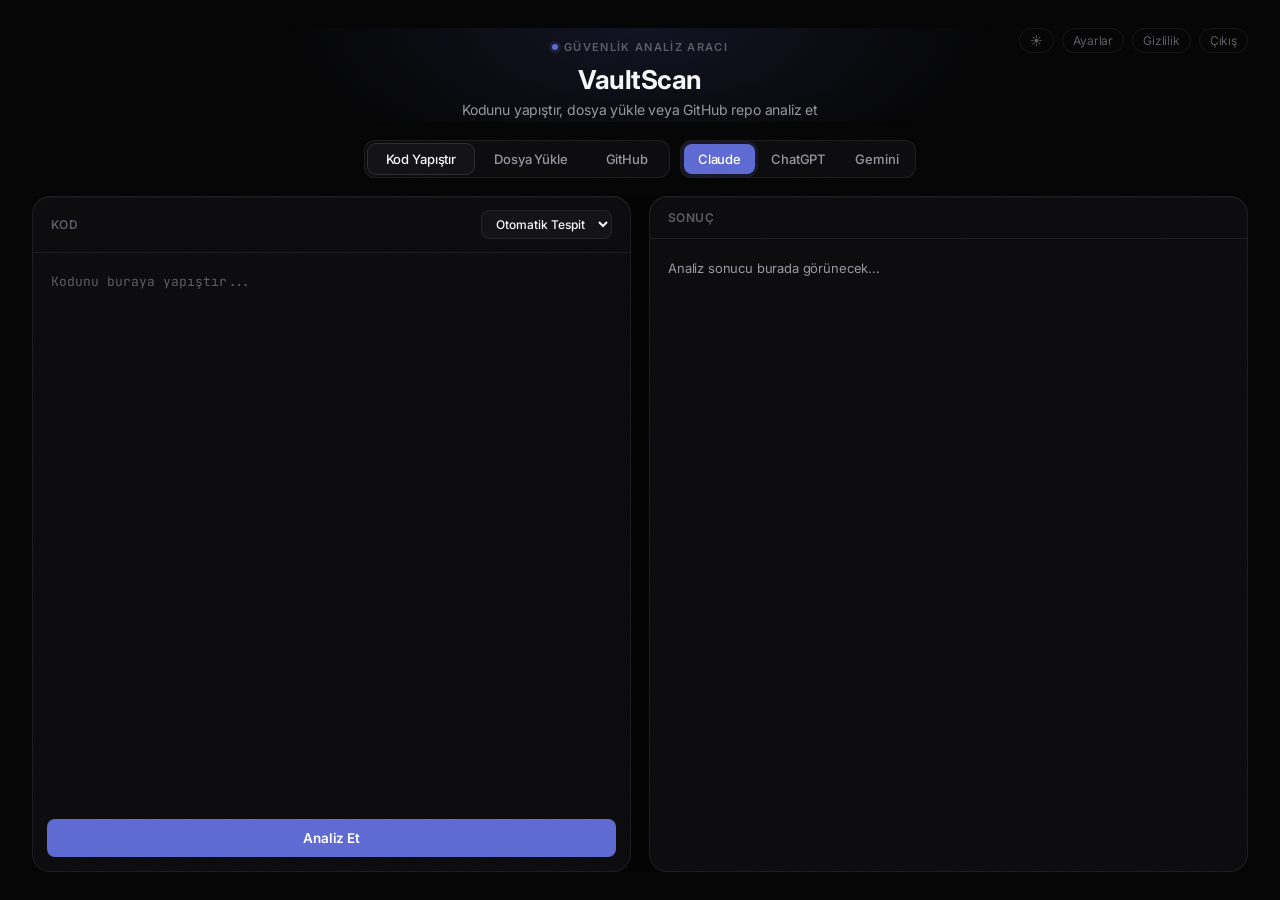
==== static/index.html @ 946f00b8 "Gemini client-closed hatasını düzelt, dosya yüklemeye onay adımı ekle - gemini_provider.py: google-g" ====
<!DOCTYPE html>
<html lang="tr">
<head>
  <meta charset="UTF-8">
  <meta name="viewport" content="width=device-width, initial-scale=1.0">
  <title>VaultScan</title>
  <link rel="preconnect" href="https://fonts.googleapis.com">
  <link rel="preconnect" href="https://fonts.gstatic.com" crossorigin>
  <link href="https://fonts.googleapis.com/css2?family=Inter:wght@400;500;600;700&family=JetBrains+Mono:wght@400;500&display=swap" rel="stylesheet">
  <link rel="stylesheet" href="/static/style.css">
  <script src="/static/theme.js"></script>
  <script src="https://cdn.jsdelivr.net/npm/dompurify@3/dist/purify.min.js"></script>
</head>
<body>
  <div class="container">
    <div class="user-bar" id="userBar">
      <img id="userAvatar" class="user-avatar" src="" alt="" style="display:none">
      <span id="userName" class="user-name"></span>
      <button id="themeToggle" class="logout-link" onclick="toggleTheme()">☀︎</button>
      <a href="/settings" class="logout-link">Ayarlar</a>
      <a href="/gizlilik" class="logout-link">Gizlilik</a>
      <a href="/auth/logout" class="logout-link">Çıkış</a>
    </div>
    <div class="header">
      <span class="eyebrow"><span class="dot"></span>Güvenlik Analiz Aracı</span>
      <h1>VaultScan</h1>
      <p>Kodunu yapıştır, dosya yükle veya GitHub repo analiz et</p>
    </div>

    <div class="toolbar">
      <div class="tabs">
        <button class="tab active" onclick="switchTab('paste', this)">Kod Yapıştır</button>
        <button class="tab" onclick="switchTab('file', this)">Dosya Yükle</button>
        <button class="tab" onclick="switchTab('github', this)">GitHub</button>
      </div>
      <div class="provider-picker" id="providerPicker" title="Analiz için bir veya daha fazla AI seç">
        <button type="button" class="provider-chip active" data-provider="claude" onclick="toggleProvider(this)">Claude</button>
        <button type="button" class="provider-chip" data-provider="chatgpt" onclick="toggleProvider(this)">ChatGPT</button>
        <button type="button" class="provider-chip" data-provider="gemini" onclick="toggleProvider(this)">Gemini</button>
      </div>
    </div>

    <div class="editor">
      <!-- Kod Yapıştır -->
      <div class="panel" id="pastePanel">
        <div class="panel-header">
          <span>Kod</span>
          <select id="language">
            <option value="otomatik tespit">Otomatik Tespit</option>
            <option value="Python">Python</option>
            <option value="JavaScript">JavaScript</option>
            <option value="TypeScript">TypeScript</option>
            <option value="PHP">PHP</option>
            <option value="Java">Java</option>
            <option value="Go">Go</option>
            <option value="Rust">Rust</option>
            <option value="SQL">SQL</option>
          </select>
        </div>
        <textarea id="code" placeholder="Kodunu buraya yapıştır..."></textarea>
        <button id="analyzeBtn" onclick="analyze()">Analiz Et</button>
      </div>

      <!-- Dosya Yükle -->
      <div class="panel" id="filePanel" style="display:none">
        <div class="panel-header">
          <span>Dosya Yükle</span>
          <span class="hint">.py .js .ts .php .java .go .rs .zip ...</span>
        </div>
        <div class="upload-area" id="uploadArea" onclick="document.getElementById('fileInput').click()">
          <div class="upload-icon">📁</div>
          <p>Dosyayı buraya sürükle veya tıkla</p>
          <p class="hint" style="margin-top:4px">ZIP dosyası ile birden fazla dosya analiz edebilirsin</p>
        </div>
        <input type="file" id="fileInput" style="display:none" onchange="selectFile(this)" accept=".py,.js,.ts,.php,.java,.go,.rs,.c,.cpp,.h,.cs,.rb,.swift,.kt,.sql,.html,.css,.sh,.yaml,.yml,.json,.zip">
        <div id="uploadActions" style="display:none">
          <button id="uploadConfirmBtn" onclick="confirmUpload()">Analiz Et</button>
          <button id="uploadCancelBtn" class="btn-secondary" onclick="cancelUpload()">İptal</button>
        </div>
      </div>

      <!-- GitHub -->
      <div class="panel" id="githubPanel" style="display:none">
        <div class="panel-header">
          <span>GitHub Repo</span>
        </div>
        <div class="github-form">
          <input class="inp" id="githubUrl" placeholder="https://github.com/kullanici/repo" type="text">
          <input class="inp" id="githubToken" placeholder="GitHub Token (opsiyonel, private repo için)" type="password">
          <p class="hint">Public repolar için token gerekmez. Max 20 dosya analiz edilir. · Ctrl+Enter ile analiz et</p>
        </div>
        <button id="githubBtn" onclick="analyzeGithub()">Repo Analiz Et</button>
      </div>

      <!-- Sonuç -->
      <div class="panel" id="resultPanel">
        <div class="panel-header">
          <span id="resultTitle">Sonuç</span>
          <div style="display:flex;gap:8px;align-items:center">
            <button class="btn-copy" id="copyBtn" onclick="copyResult()" style="display:none">Kopyala</button>
            <button class="btn-copy" id="mdBtn" onclick="downloadMarkdown()" style="display:none">Markdown</button>
            <button class="btn-copy" id="pdfBtn" onclick="window.print()" style="display:none">PDF</button>
            <span id="status"></span>
          </div>
        </div>
        <div class="print-title">VaultScan — Güvenlik Analiz Raporu</div>
        <div id="result" class="result">Analiz sonucu burada görünecek...</div>
      </div>
    </div>
  </div>
  <script src="/static/app.js"></script>
</body>
</html>
---- static/style.css ----
* { margin: 0; padding: 0; box-sizing: border-box; }

:root {
  --bg: #050505;
  --bg-panel: #0c0c0e;
  --bg-elevated: #131316;
  --bg-hover: #1c1c1f;
  --border: rgba(255,255,255,0.07);
  --border-strong: rgba(255,255,255,0.14);
  --text: #f7f7f8;
  --text-secondary: #97979f;
  --text-tertiary: #5c5c64;
  --accent: #5e6ad2;
  --accent-hover: #7378dd;
  --accent-soft: rgba(94,106,210,0.14);
  --critical: #ff5f57;
  --high: #ff9f0a;
  --medium: #ffd60a;
  --low: #30d158;
  --info: #0a84ff;
  --radius-sm: 8px;
  --radius-md: 12px;
  --radius-lg: 18px;
  --font: 'Inter', -apple-system, BlinkMacSystemFont, 'SF Pro Display', 'Segoe UI', sans-serif;
  --mono: 'JetBrains Mono', 'SF Mono', ui-monospace, Menlo, monospace;
  --ease: cubic-bezier(0.16, 1, 0.3, 1);
  --shadow-elevated: 0 8px 28px -10px rgba(0,0,0,0.5), inset 0 1px 0 rgba(255,255,255,0.04);
}

html { color-scheme: dark; }

[data-theme="light"] {
  color-scheme: light;
  --shadow-elevated: 0 4px 18px -6px rgba(0,0,0,0.1), inset 0 1px 0 rgba(255,255,255,0.7);
  --bg: #f7f7f8;
  --bg-panel: #ffffff;
  --bg-elevated: #f0f0f2;
  --bg-hover: #e8e8ec;
  --border: rgba(0,0,0,0.08);
  --border-strong: rgba(0,0,0,0.14);
  --text: #0d0d0e;
  --text-secondary: #4a4a52;
  --text-tertiary: #9a9aa4;
}

body {
  font-family: var(--font);
  background: var(--bg);
  color: var(--text);
  height: 100vh;
  display: flex;
  flex-direction: column;
  -webkit-font-smoothing: antialiased;
  letter-spacing: -0.01em;
}

body::before {
  content: '';
  position: fixed;
  inset: 0;
  z-index: 9999;
  pointer-events: none;
  opacity: 0.035;
  mix-blend-mode: overlay;
  background-image: url("data:image/svg+xml;utf8,<svg xmlns='http://www.w3.org/2000/svg' width='200' height='200'><filter id='n'><feTurbulence type='fractalNoise' baseFrequency='0.9' numOctaves='2' stitchTiles='stitch'/></filter><rect width='100%25' height='100%25' filter='url(%23n)'/></svg>");
}

::selection { background: var(--accent-soft); color: var(--text); }

::-webkit-scrollbar { width: 9px; height: 9px; }
::-webkit-scrollbar-track { background: transparent; }
::-webkit-scrollbar-thumb { background: rgba(255,255,255,0.1); border-radius: 8px; border: 2px solid transparent; }
::-webkit-scrollbar-thumb:hover { background: rgba(255,255,255,0.18); }

.container {
  position: relative;
  display: flex;
  flex-direction: column;
  height: 100vh;
  padding: 28px 32px;
  gap: 18px;
  max-width: 1400px;
  width: 100%;
  margin: 0 auto;
}

.user-bar {
  position: absolute;
  top: 28px;
  right: 32px;
  display: flex;
  align-items: center;
  gap: 8px;
  font-size: 13px;
}

.user-avatar {
  width: 26px;
  height: 26px;
  border-radius: 50%;
  border: 1px solid var(--border-strong);
}

.user-name { font-weight: 500; color: var(--text-secondary); }

.logout-link {
  color: var(--text-tertiary);
  text-decoration: none;
  font-size: 12px;
  padding: 4px 10px;
  border: 1px solid var(--border);
  border-radius: 20px;
  transition: all 0.2s var(--ease);
}

.logout-link:hover { color: var(--text); border-color: var(--border-strong); background: var(--bg-hover); }

#themeToggle { background: transparent; margin: 0; font-weight: 500; }
#themeToggle:hover { background: var(--bg-hover); box-shadow: none; }

.header {
  text-align: center;
  padding: 6px 0 4px;
  background: radial-gradient(ellipse 520px 220px at 50% 0%, var(--accent-soft), transparent 70%);
}

.header .eyebrow {
  display: inline-flex;
  align-items: center;
  gap: 6px;
  font-size: 11px;
  font-weight: 600;
  letter-spacing: 0.12em;
  text-transform: uppercase;
  color: var(--text-tertiary);
  margin-bottom: 10px;
}

.header .eyebrow .dot {
  width: 6px;
  height: 6px;
  border-radius: 50%;
  background: var(--accent);
  box-shadow: 0 0 0 3px var(--accent-soft);
}

.header h1 {
  font-size: 26px;
  font-weight: 700;
  letter-spacing: -0.02em;
  color: var(--text);
}

.header p {
  color: var(--text-secondary);
  margin-top: 6px;
  font-size: 14px;
}

.toolbar {
  display: flex;
  align-items: center;
  justify-content: center;
  gap: 10px;
  align-self: center;
}

.tabs {
  display: inline-flex;
  gap: 2px;
  background: var(--bg-panel);
  border: 1px solid var(--border);
  border-radius: 11px;
  padding: 3px;
}

.provider-picker {
  display: inline-flex;
  gap: 2px;
  background: var(--bg-panel);
  border: 1px solid var(--border);
  border-radius: 11px;
  padding: 3px;
}

.provider-chip {
  background: transparent;
  color: var(--text-secondary);
  border: none;
  border-radius: 8px;
  padding: 7px 14px;
  font-family: var(--font);
  font-size: 13px;
  font-weight: 500;
  cursor: pointer;
  transition: background 0.2s var(--ease), color 0.2s var(--ease);
  margin: 0;
}

.provider-chip:hover { color: var(--text); }
.provider-chip.active { background: var(--accent); color: #fff; box-shadow: 0 0 0 3px var(--accent-soft); }

.tab {
  background: transparent;
  color: var(--text-secondary);
  border: none;
  border-radius: 8px;
  padding: 7px 18px;
  font-family: var(--font);
  font-size: 13px;
  font-weight: 500;
  cursor: pointer;
  transition: background 0.2s var(--ease), color 0.2s var(--ease);
  margin: 0;
}

.tab:hover { color: var(--text); }
.tab.active { background: var(--bg-elevated); color: var(--text); box-shadow: 0 0 0 1px var(--border-strong); }

.editor {
  display: flex;
  gap: 18px;
  flex: 1;
  overflow: hidden;
}

.panel {
  flex: 1;
  display: flex;
  flex-direction: column;
  background: var(--bg-panel);
  border: 1px solid var(--border);
  border-radius: var(--radius-lg);
  box-shadow: var(--shadow-elevated);
  overflow: hidden;
  min-width: 0;
  transition: box-shadow 0.3s var(--ease);
}

.panel-header {
  display: flex;
  justify-content: space-between;
  align-items: center;
  padding: 13px 18px;
  border-bottom: 1px solid var(--border);
  font-size: 12px;
  font-weight: 600;
  letter-spacing: 0.04em;
  text-transform: uppercase;
  color: var(--text-tertiary);
}

select {
  background: var(--bg-elevated);
  color: var(--text);
  border: 1px solid var(--border);
  border-radius: var(--radius-sm);
  padding: 5px 10px;
  font-family: var(--font);
  font-size: 12px;
  font-weight: 500;
  text-transform: none;
  letter-spacing: 0;
  cursor: pointer;
  outline: none;
  transition: border-color 0.2s var(--ease);
}

select:hover, select:focus { border-color: var(--border-strong); }

textarea {
  flex: 1;
  background: transparent;
  border: none;
  outline: none;
  color: var(--text);
  font-family: var(--mono);
  font-size: 13px;
  padding: 18px;
  resize: none;
  line-height: 1.65;
}

textarea::placeholder { color: var(--text-tertiary); }

button {
  margin: 14px;
  padding: 11px;
  background: var(--accent);
  color: #fff;
  border: none;
  border-radius: var(--radius-sm);
  font-family: var(--font);
  font-size: 13.5px;
  font-weight: 600;
  letter-spacing: -0.01em;
  cursor: pointer;
  transition: background 0.2s var(--ease), transform 0.15s var(--ease), box-shadow 0.2s var(--ease);
}

button:hover { background: var(--accent-hover); box-shadow: 0 6px 20px -4px var(--accent-soft); }
button:active { transform: scale(0.985); }
button:disabled { background: var(--bg-elevated); color: var(--text-tertiary); cursor: not-allowed; }

.btn-secondary {
  background: var(--bg-elevated);
  color: var(--text-secondary);
  border: 1px solid var(--border);
}

.btn-secondary:hover { background: var(--bg-hover); box-shadow: none; color: var(--text); }

.inp {
  background: var(--bg-elevated);
  border: 1px solid var(--border);
  border-radius: var(--radius-sm);
  padding: 10px 13px;
  color: var(--text);
  font-family: var(--font);
  font-size: 13px;
  outline: none;
  width: 100%;
  transition: border-color 0.2s var(--ease);
}

.inp::placeholder { color: var(--text-tertiary); }
.inp:focus { border-color: var(--accent); box-shadow: 0 0 0 3px var(--accent-soft); }

.github-form {
  padding: 18px;
  display: flex;
  flex-direction: column;
  gap: 10px;
  flex: 1;
}

.hint {
  font-size: 11.5px;
  color: var(--text-tertiary);
}

.upload-area {
  flex: 1;
  display: flex;
  flex-direction: column;
  align-items: center;
  justify-content: center;
  cursor: pointer;
  transition: background 0.2s var(--ease);
  padding: 20px;
  text-align: center;
  color: var(--text-secondary);
  margin: 14px;
  border: 1.5px dashed var(--border);
  border-radius: var(--radius-md);
}

.upload-area:hover { background: var(--bg-elevated); border-color: var(--border-strong); }
.upload-area.drag-over { background: var(--accent-soft); border-color: var(--accent); }
.upload-icon { font-size: 32px; margin-bottom: 12px; opacity: 0.8; }
.upload-area p { font-size: 13px; }

.result {
  flex: 1;
  padding: 18px;
  overflow-y: auto;
  font-size: 13px;
  line-height: 1.7;
  color: var(--text-secondary);
}

.muted { color: var(--text-secondary); }
.error-text { color: var(--critical); }

.summary-bar {
  display: flex;
  flex-wrap: wrap;
  gap: 8px;
  margin-bottom: 20px;
}

.summary-pill {
  display: inline-flex;
  align-items: center;
  gap: 6px;
  padding: 6px 13px;
  border-radius: 20px;
  font-size: 12.5px;
  font-weight: 600;
  border: 1px solid var(--border);
  background: var(--bg-elevated);
  color: var(--text-secondary);
}

.summary-pill strong { font-size: 13px; }

.summary-total { color: var(--text); border-color: var(--border-strong); }
.summary-critical { color: var(--critical); border-color: rgba(255,95,87,0.35); background: rgba(255,95,87,0.1); }
.summary-high { color: var(--high); border-color: rgba(255,159,10,0.35); background: rgba(255,159,10,0.1); }
.summary-medium { color: var(--medium); border-color: rgba(255,214,10,0.35); background: rgba(255,214,10,0.1); }
.summary-low { color: var(--low); border-color: rgba(48,209,88,0.35); background: rgba(48,209,88,0.1); }

.summary-clean {
  display: inline-flex;
  align-items: center;
  gap: 6px;
  padding: 6px 14px;
  border-radius: 20px;
  font-size: 12.5px;
  font-weight: 600;
  color: var(--low);
  background: rgba(48,209,88,0.1);
  border: 1px solid rgba(48,209,88,0.35);
}

.file-section {
  margin-bottom: 22px;
  border-bottom: 1px solid var(--border);
  padding-bottom: 18px;
}

.file-section:last-child { border-bottom: none; }

.file-name {
  font-size: 12px;
  color: var(--info);
  margin-bottom: 10px;
  font-weight: 600;
}

@keyframes findingIn {
  from { opacity: 0; transform: translateY(8px); }
  to { opacity: 1; transform: translateY(0); }
}

@keyframes panelFade {
  from { opacity: 0; }
  to { opacity: 1; }
}

.panel-fade { animation: panelFade 0.25s var(--ease) both; }

.finding {
  background: var(--bg-elevated);
  border: 1px solid var(--border);
  border-radius: var(--radius-md);
  margin-bottom: 12px;
  overflow: hidden;
  animation: findingIn 0.4s var(--ease) both;
}

.finding:nth-of-type(2) { animation-delay: 60ms; }
.finding:nth-of-type(3) { animation-delay: 120ms; }
.finding:nth-of-type(4) { animation-delay: 180ms; }
.finding:nth-of-type(5) { animation-delay: 240ms; }
.finding:nth-of-type(6) { animation-delay: 300ms; }
.finding:nth-of-type(n+7) { animation-delay: 360ms; }

.finding-header {
  display: flex;
  justify-content: space-between;
  align-items: center;
  padding: 12px 16px;
  border-bottom: 1px solid var(--border);
}

.finding-title {
  font-weight: 600;
  font-size: 13px;
  color: var(--text);
}

.line-chip {
  font-size: 10.5px;
  font-family: var(--mono);
  color: var(--text-tertiary);
  background: var(--bg);
  border: 1px solid var(--border);
  border-radius: 5px;
  padding: 2px 7px;
  margin-left: 8px;
}

.finding-body {
  padding: 14px 16px;
}

.finding-body p {
  margin: 5px 0;
  font-size: 13px;
  color: var(--text-secondary);
}

.finding-body strong { color: var(--text); font-weight: 600; }

.finding-body ul, .finding-body ol {
  margin: 8px 0 8px 20px;
  font-size: 13px;
  color: var(--text-secondary);
}

.finding-body li { margin: 4px 0; }

.finding-body a { color: var(--info); text-decoration: none; }
.finding-body a:hover { text-decoration: underline; }

.finding-body code {
  background: var(--bg);
  padding: 2px 6px;
  border-radius: 5px;
  font-family: var(--mono);
  font-size: 12px;
  color: var(--info);
  border: 1px solid var(--border);
}

.finding-body pre {
  background: var(--bg);
  border: 1px solid var(--border);
  border-radius: var(--radius-sm);
  padding: 13px;
  overflow-x: auto;
  margin: 10px 0;
}

.finding-body pre code {
  background: none;
  padding: 0;
  border: none;
  color: var(--text);
}

.badge {
  font-size: 10.5px;
  font-weight: 700;
  padding: 4px 11px;
  border-radius: 20px;
  text-transform: uppercase;
  letter-spacing: 0.05em;
}

.badge-critical { background: rgba(255,95,87,0.14); color: var(--critical); border: 1px solid rgba(255,95,87,0.35); }
.badge-high { background: rgba(255,159,10,0.14); color: var(--high); border: 1px solid rgba(255,159,10,0.35); }
.badge-medium { background: rgba(255,214,10,0.14); color: var(--medium); border: 1px solid rgba(255,214,10,0.35); }
.badge-low { background: rgba(48,209,88,0.14); color: var(--low); border: 1px solid rgba(48,209,88,0.35); }
.badge-info { background: rgba(10,132,255,0.14); color: var(--info); border: 1px solid rgba(10,132,255,0.35); }

.btn-copy {
  background: var(--bg-elevated);
  color: var(--text-secondary);
  border: 1px solid var(--border);
  border-radius: var(--radius-sm);
  padding: 5px 11px;
  font-size: 11px;
  font-weight: 600;
  cursor: pointer;
  margin: 0;
  transition: all 0.2s var(--ease);
}

.btn-copy:hover { background: var(--bg-hover); color: var(--text); border-color: var(--border-strong); box-shadow: none; }

#status { font-size: 12px; font-weight: 500; }
.status-loading { color: var(--high); }
.status-done { color: var(--low); }
.status-error { color: var(--critical); }

.progress-wrap {
  background: var(--bg-elevated);
  border: 1px solid var(--border);
  border-radius: var(--radius-md);
  padding: 16px;
  margin-bottom: 18px;
}

.progress-info {
  display: flex;
  justify-content: space-between;
  font-size: 12px;
  color: var(--text-secondary);
  margin-bottom: 9px;
}

.progress-bar-bg {
  background: var(--bg);
  border-radius: 4px;
  height: 5px;
  overflow: hidden;
}

.progress-bar {
  background: var(--accent);
  height: 100%;
  border-radius: 4px;
  transition: width 0.3s var(--ease);
}

.progress-file {
  font-size: 11.5px;
  color: var(--text-tertiary);
  margin-top: 8px;
}

.print-title { display: none; }

.login-body {
  align-items: center;
  justify-content: center;
}

.login-card {
  background: var(--bg-panel);
  border: 1px solid var(--border);
  border-radius: var(--radius-lg);
  box-shadow: var(--shadow-elevated);
  padding: 48px 40px;
  max-width: 380px;
  width: 100%;
  text-align: center;
  margin: auto;
}

.login-card h1 {
  font-size: 26px;
  font-weight: 700;
  letter-spacing: -0.02em;
  margin-top: 4px;
}

.login-card p {
  color: var(--text-secondary);
  font-size: 14px;
  margin-top: 8px;
  margin-bottom: 28px;
}

.google-btn {
  display: inline-flex;
  align-items: center;
  justify-content: center;
  gap: 10px;
  width: 100%;
  background: #fff;
  color: #1f1f1f;
  border-radius: var(--radius-sm);
  padding: 11px;
  font-family: var(--font);
  font-size: 14px;
  font-weight: 600;
  text-decoration: none;
  transition: opacity 0.2s var(--ease);
}

.google-btn:hover { opacity: 0.88; }
.google-btn svg { width: 18px; height: 18px; }

.settings-container {
  height: auto;
  min-height: 100vh;
  overflow-y: auto;
  max-width: 640px;
}

.back-link {
  color: var(--text-secondary);
  text-decoration: none;
  font-size: 13px;
  font-weight: 500;
  align-self: flex-start;
  transition: color 0.2s var(--ease);
}

.back-link:hover { color: var(--text); }

.key-list {
  display: flex;
  flex-direction: column;
  gap: 14px;
}

.key-card {
  background: var(--bg-panel);
  border: 1px solid var(--border);
  border-radius: var(--radius-lg);
  box-shadow: var(--shadow-elevated);
  padding: 18px 20px;
}

.key-card-header {
  display: flex;
  align-items: center;
  justify-content: space-between;
  margin-bottom: 6px;
}

.key-name { font-weight: 600; font-size: 14px; }

.key-status {
  font-size: 11.5px;
  font-weight: 600;
  padding: 3px 10px;
  border-radius: 20px;
  background: var(--bg-elevated);
  color: var(--text-tertiary);
  border: 1px solid var(--border);
}

.key-status-set {
  background: rgba(48,209,88,0.1);
  color: var(--low);
  border-color: rgba(48,209,88,0.35);
}

.key-note {
  font-size: 12.5px;
  color: var(--text-secondary);
  margin-bottom: 14px;
}

.key-note a { color: var(--info); text-decoration: none; }
.key-note a:hover { text-decoration: underline; }

.key-form {
  display: flex;
  gap: 8px;
}

.key-input { flex: 1; }

.key-save-btn, .key-remove-btn {
  margin: 0;
  padding: 10px 16px;
  font-size: 13px;
}

.key-remove-btn {
  background: var(--bg-elevated);
  color: var(--text-secondary);
  border: 1px solid var(--border);
}

.key-remove-btn:hover { background: var(--bg-hover); color: var(--critical); border-color: rgba(255,95,87,0.35); box-shadow: none; }

.settings-status {
  font-size: 13px;
  min-height: 18px;
}

.settings-status-ok { color: var(--low); }
.settings-status-error { color: var(--critical); }

@media (max-width: 900px) {
  .editor { flex-direction: column; overflow: visible; }
  .container { height: auto; min-height: 100vh; overflow-y: auto; }
}

@media (prefers-reduced-motion: reduce) {
  .finding { animation: none; }
}

@media print {
  * { -webkit-print-color-adjust: exact; print-color-adjust: exact; }
  body { background: #fff; height: auto; }
  body::before { display: none; }
  .finding { animation: none; }
  .container { height: auto; padding: 0; }
  .header, .tabs, #status, select, button, .btn-copy { display: none !important; }
  .editor { display: block; overflow: visible; }
  .editor > .panel:not(#resultPanel) { display: none !important; }
  #resultPanel { border: none; border-radius: 0; background: #fff; }
  #resultPanel .panel-header { display: none; }
  .print-title { display: block; font-size: 20px; font-weight: 700; color: #1a1a1a; margin-bottom: 16px; }
  .result { overflow: visible; color: #1a1a1a; }
  .summary-bar, .finding, .file-section { break-inside: avoid; }
  .finding, .file-section { border-color: #ddd; }
  .finding, .finding-header { background: #f3f3f3; }
  .finding-title, .file-name { color: #1a1a1a; }
  .summary-total { background: #f3f3f3; color: #1a1a1a; border-color: #ddd; }
  .finding-body p, .finding-body strong { color: #1a1a1a; }
  .finding-body code, .finding-body pre { background: #eaeaea; border-color: #ddd; color: #1a1a1a; }
}
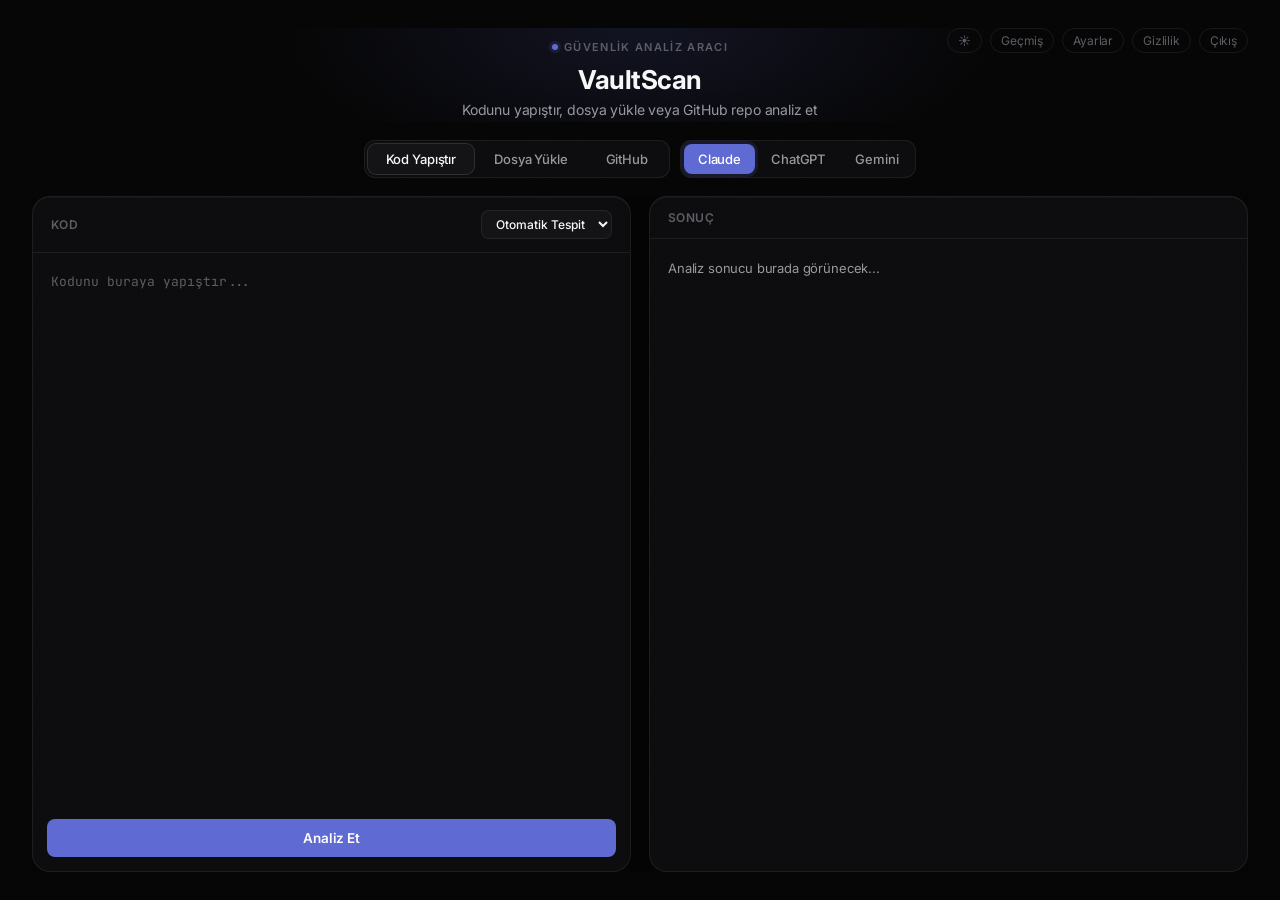
==== commit 4271bf38: "Analiz geçmişi özelliği: rapor saklama, /history sayfası, aç/kapat anahtarı Kullanıcılar artık geçmi" ====
--- a/static/index.html
+++ b/static/index.html
@@ -10,6 +10,7 @@
   <link rel="stylesheet" href="/static/style.css">
   <script src="/static/theme.js"></script>
   <script src="https://cdn.jsdelivr.net/npm/dompurify@3/dist/purify.min.js"></script>
+  <script src="/static/render-result.js"></script>
 </head>
 <body>
   <div class="container">
@@ -17,6 +18,7 @@
       <img id="userAvatar" class="user-avatar" src="" alt="" style="display:none">
       <span id="userName" class="user-name"></span>
       <button id="themeToggle" class="logout-link" onclick="toggleTheme()">☀︎</button>
+      <a href="/history" class="logout-link">Geçmiş</a>
       <a href="/settings" class="logout-link">Ayarlar</a>
       <a href="/gizlilik" class="logout-link">Gizlilik</a>
       <a href="/auth/logout" class="logout-link">Çıkış</a>
@@ -100,6 +102,7 @@
             <button class="btn-copy" id="copyBtn" onclick="copyResult()" style="display:none">Kopyala</button>
             <button class="btn-copy" id="mdBtn" onclick="downloadMarkdown()" style="display:none">Markdown</button>
             <button class="btn-copy" id="pdfBtn" onclick="window.print()" style="display:none">PDF</button>
+            <button class="btn-copy btn-stop" id="stopBtn" onclick="stopAnalysis()" style="display:none">⏹ Durdur</button>
             <span id="status"></span>
           </div>
         </div>
--- a/static/style.css
+++ b/static/style.css
@@ -560,6 +560,9 @@
 
 .btn-copy:hover { background: var(--bg-hover); color: var(--text); border-color: var(--border-strong); box-shadow: none; }
 
+.btn-stop { color: var(--critical); border-color: rgba(255,95,87,0.35); }
+.btn-stop:hover { background: rgba(255,95,87,0.12); color: var(--critical); border-color: rgba(255,95,87,0.5); }
+
 #status { font-size: 12px; font-weight: 500; }
 .status-loading { color: var(--high); }
 .status-done { color: var(--low); }
@@ -748,6 +751,102 @@
 
 .settings-status-ok { color: var(--low); }
 .settings-status-error { color: var(--critical); }
+
+.history-list {
+  display: flex;
+  flex-direction: column;
+  gap: 12px;
+}
+
+.history-item {
+  background: var(--bg-panel);
+  border: 1px solid var(--border);
+  border-radius: var(--radius-lg);
+  box-shadow: var(--shadow-elevated);
+  padding: 16px 18px;
+  display: flex;
+  align-items: center;
+  justify-content: space-between;
+  gap: 12px;
+}
+
+.history-item-main {
+  display: flex;
+  flex-direction: column;
+  gap: 4px;
+  min-width: 0;
+}
+
+.history-item-label {
+  font-weight: 600;
+  font-size: 13.5px;
+  overflow: hidden;
+  text-overflow: ellipsis;
+  white-space: nowrap;
+}
+
+.history-item-providers { margin-top: 2px; }
+.history-item-providers .line-chip { margin-left: 0; margin-right: 6px; }
+
+.history-item-actions {
+  display: flex;
+  gap: 8px;
+  flex-shrink: 0;
+}
+
+.history-item-actions button {
+  margin: 0;
+  padding: 8px 14px;
+  font-size: 12.5px;
+}
+
+.history-detail .back-link { display: inline-block; margin-bottom: 14px; }
+
+.toggle-switch {
+  position: relative;
+  display: inline-block;
+  width: 38px;
+  height: 22px;
+  flex-shrink: 0;
+}
+
+.toggle-switch input { opacity: 0; width: 0; height: 0; }
+
+.toggle-slider {
+  position: absolute;
+  inset: 0;
+  background: var(--bg-elevated);
+  border: 1px solid var(--border);
+  border-radius: 22px;
+  cursor: pointer;
+  transition: background 0.2s var(--ease);
+}
+
+.toggle-slider::before {
+  content: "";
+  position: absolute;
+  width: 16px;
+  height: 16px;
+  left: 2px;
+  top: 2px;
+  background: var(--text-tertiary);
+  border-radius: 50%;
+  transition: transform 0.2s var(--ease), background 0.2s var(--ease);
+}
+
+.toggle-switch input:checked + .toggle-slider { background: rgba(48,209,88,0.15); border-color: rgba(48,209,88,0.4); }
+.toggle-switch input:checked + .toggle-slider::before { transform: translateX(16px); background: var(--low); }
+
+button.back-link {
+  background: transparent;
+  border: none;
+  padding: 0;
+  margin: 0;
+  cursor: pointer;
+  box-shadow: none;
+}
+
+button.back-link:hover { background: transparent; box-shadow: none; }
 
 @media (max-width: 900px) {
   .editor { flex-direction: column; overflow: visible; }
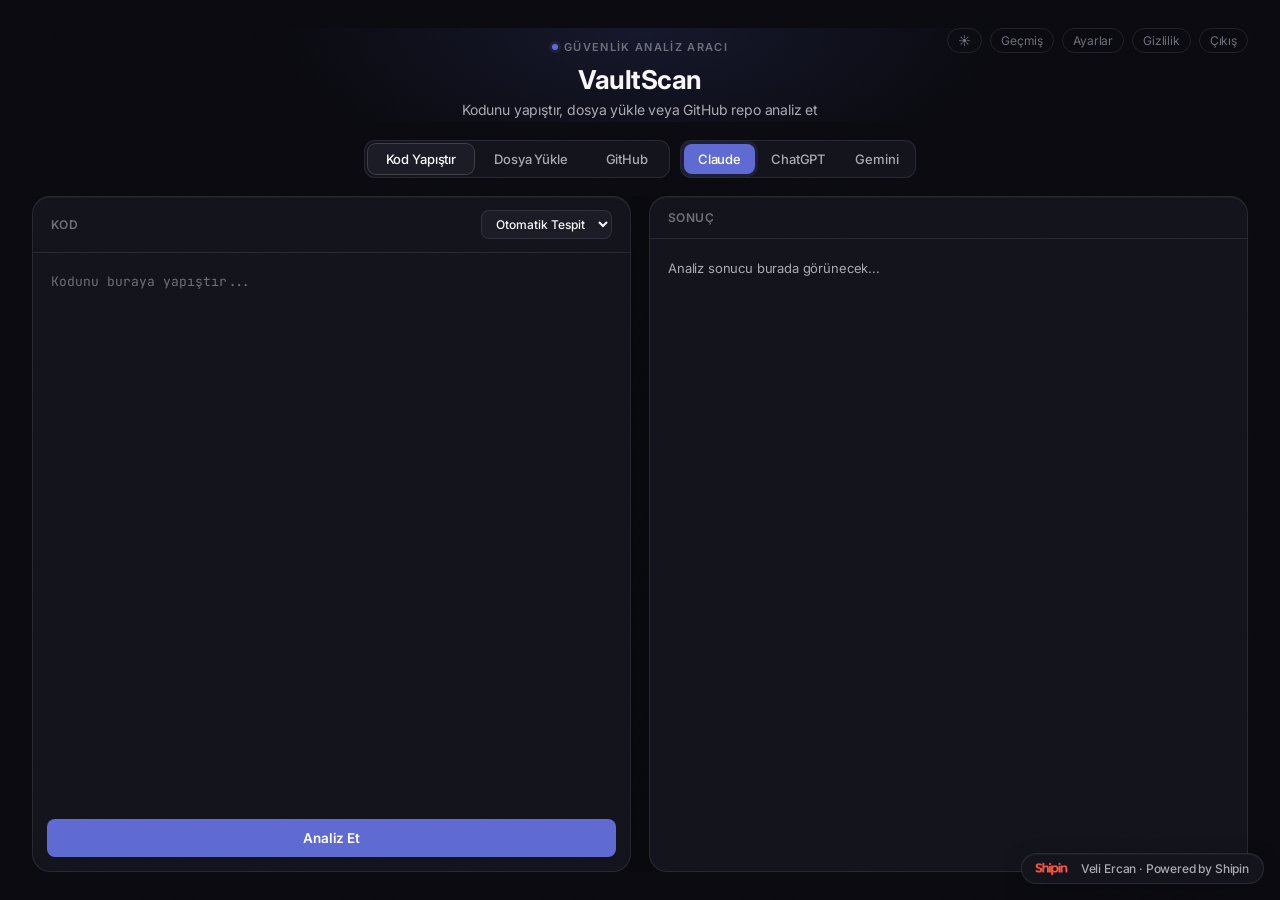
==== commit 381ddfd4: "Shipin topluluk rozetini ekle Login ve ana sayfanın köşesine "Veli Ercan · Powered by Shipin" rozeti" ====
--- a/static/index.html
+++ b/static/index.html
@@ -9,7 +9,7 @@
   <link href="https://fonts.googleapis.com/css2?family=Inter:wght@400;500;600;700&family=JetBrains+Mono:wght@400;500&display=swap" rel="stylesheet">
   <link rel="stylesheet" href="/static/style.css">
   <script src="/static/theme.js"></script>
-  <script src="https://cdn.jsdelivr.net/npm/dompurify@3/dist/purify.min.js"></script>
+  <script src="https://cdn.jsdelivr.net/npm/dompurify@3.4.11/dist/purify.min.js" integrity="sha384-o44XUELLEnv/iSlA1NWxBweqbD4TSR0qgq2VzVsxtkHS989JJjGKSE9vkfo5MN4K" crossorigin="anonymous"></script>
   <script src="/static/render-result.js"></script>
 </head>
 <body>
@@ -111,6 +111,10 @@
       </div>
     </div>
   </div>
+  <a href="https://shipin.city/shipped" target="_blank" rel="noopener" class="shipin-badge">
+    <img src="/static/shipin-logo.png" alt="Shipin">
+    <span>Veli Ercan · Powered by Shipin</span>
+  </a>
   <script src="/static/app.js"></script>
 </body>
 </html>
--- a/static/style.css
+++ b/static/style.css
@@ -1,15 +1,15 @@
 * { margin: 0; padding: 0; box-sizing: border-box; }
 
 :root {
-  --bg: #050505;
-  --bg-panel: #0c0c0e;
-  --bg-elevated: #131316;
-  --bg-hover: #1c1c1f;
-  --border: rgba(255,255,255,0.07);
-  --border-strong: rgba(255,255,255,0.14);
+  --bg: #0a0a10;
+  --bg-panel: #13131c;
+  --bg-elevated: #1b1b26;
+  --bg-hover: #262633;
+  --border: rgba(255,255,255,0.09);
+  --border-strong: rgba(255,255,255,0.18);
   --text: #f7f7f8;
-  --text-secondary: #97979f;
-  --text-tertiary: #5c5c64;
+  --text-secondary: #a9a9b4;
+  --text-tertiary: #6e6e7a;
   --accent: #5e6ad2;
   --accent-hover: #7378dd;
   --accent-soft: rgba(94,106,210,0.14);
@@ -197,8 +197,9 @@
   margin: 0;
 }
 
-.provider-chip:hover { color: var(--text); }
+.provider-chip:hover { background: var(--bg-hover); color: var(--text); }
 .provider-chip.active { background: var(--accent); color: #fff; box-shadow: 0 0 0 3px var(--accent-soft); }
+.provider-chip.active:hover { background: var(--accent-hover); }
 
 .tab {
   background: transparent;
@@ -214,8 +215,9 @@
   margin: 0;
 }
 
-.tab:hover { color: var(--text); }
+.tab:hover { background: var(--bg-hover); color: var(--text); }
 .tab.active { background: var(--bg-elevated); color: var(--text); box-shadow: 0 0 0 1px var(--border-strong); }
+.tab.active:hover { background: var(--bg-elevated); }
 
 .editor {
   display: flex;
@@ -372,6 +374,21 @@
 .muted { color: var(--text-secondary); }
 .error-text { color: var(--critical); }
 
+.severity-bar {
+  display: flex;
+  height: 6px;
+  border-radius: 4px;
+  overflow: hidden;
+  background: var(--bg-elevated);
+  margin-bottom: 12px;
+}
+
+.severity-bar-seg { height: 100%; transition: width 0.4s var(--ease); }
+.severity-bar-critical { background: var(--critical); }
+.severity-bar-high { background: var(--high); }
+.severity-bar-medium { background: var(--medium); }
+.severity-bar-low { background: var(--low); }
+
 .summary-bar {
   display: flex;
   flex-wrap: wrap;
@@ -440,14 +457,51 @@
 
 .panel-fade { animation: panelFade 0.25s var(--ease) both; }
 
+@keyframes skeletonPulse {
+  0%, 100% { opacity: 0.55; }
+  50% { opacity: 1; }
+}
+
+.skeleton-wrap {
+  display: flex;
+  flex-direction: column;
+  gap: 14px;
+}
+
+.skeleton {
+  background: var(--bg-hover);
+  border-radius: 6px;
+  animation: skeletonPulse 1.4s ease-in-out infinite;
+}
+
+.skeleton-pill { width: 110px; height: 22px; border-radius: 20px; }
+
+.skeleton-card {
+  background: var(--bg-elevated);
+  border: 1px solid var(--border);
+  border-radius: var(--radius-md);
+  padding: 16px;
+  display: flex;
+  flex-direction: column;
+  gap: 10px;
+}
+
+.skeleton-line { height: 11px; }
+
 .finding {
   background: var(--bg-elevated);
   border: 1px solid var(--border);
+  border-left: 3px solid var(--border);
   border-radius: var(--radius-md);
   margin-bottom: 12px;
   overflow: hidden;
   animation: findingIn 0.4s var(--ease) both;
 }
+
+.finding:has(.badge-critical) { border-left-color: var(--critical); }
+.finding:has(.badge-high) { border-left-color: var(--high); }
+.finding:has(.badge-medium) { border-left-color: var(--medium); }
+.finding:has(.badge-low) { border-left-color: var(--low); }
 
 .finding:nth-of-type(2) { animation-delay: 60ms; }
 .finding:nth-of-type(3) { animation-delay: 120ms; }
@@ -480,6 +534,19 @@
   padding: 2px 7px;
   margin-left: 8px;
 }
+
+.provider-tag {
+  display: inline-block;
+  font-size: 11px;
+  font-weight: 600;
+  padding: 2px 9px;
+  border-radius: 10px;
+  margin: 0 2px;
+}
+
+.provider-tag-claude { background: rgba(217,119,87,0.14); color: #e08e6d; border: 1px solid rgba(217,119,87,0.35); }
+.provider-tag-chatgpt { background: rgba(25,195,125,0.14); color: #2ecc92; border: 1px solid rgba(25,195,125,0.35); }
+.provider-tag-gemini { background: rgba(66,133,244,0.14); color: #5b9bff; border: 1px solid rgba(66,133,244,0.35); }
 
 .finding-body {
   padding: 14px 16px;
@@ -855,7 +922,31 @@
 
 @media (prefers-reduced-motion: reduce) {
   .finding { animation: none; }
-}
+  .skeleton { animation: none; }
+}
+
+.shipin-badge {
+  position: fixed;
+  bottom: 16px;
+  right: 16px;
+  display: inline-flex;
+  align-items: center;
+  gap: 8px;
+  background: var(--bg-panel);
+  border: 1px solid var(--border);
+  border-radius: 20px;
+  padding: 7px 14px 7px 9px;
+  font-size: 12px;
+  font-weight: 500;
+  color: var(--text-secondary);
+  text-decoration: none;
+  box-shadow: var(--shadow-elevated);
+  z-index: 50;
+  transition: color 0.2s var(--ease), border-color 0.2s var(--ease);
+}
+
+.shipin-badge:hover { color: var(--text); border-color: var(--border-strong); }
+.shipin-badge img { height: 14px; width: auto; display: block; }
 
 @media print {
   * { -webkit-print-color-adjust: exact; print-color-adjust: exact; }
@@ -863,7 +954,7 @@
   body::before { display: none; }
   .finding { animation: none; }
   .container { height: auto; padding: 0; }
-  .header, .tabs, #status, select, button, .btn-copy { display: none !important; }
+  .header, .tabs, #status, select, button, .btn-copy, .shipin-badge { display: none !important; }
   .editor { display: block; overflow: visible; }
   .editor > .panel:not(#resultPanel) { display: none !important; }
   #resultPanel { border: none; border-radius: 0; background: #fff; }
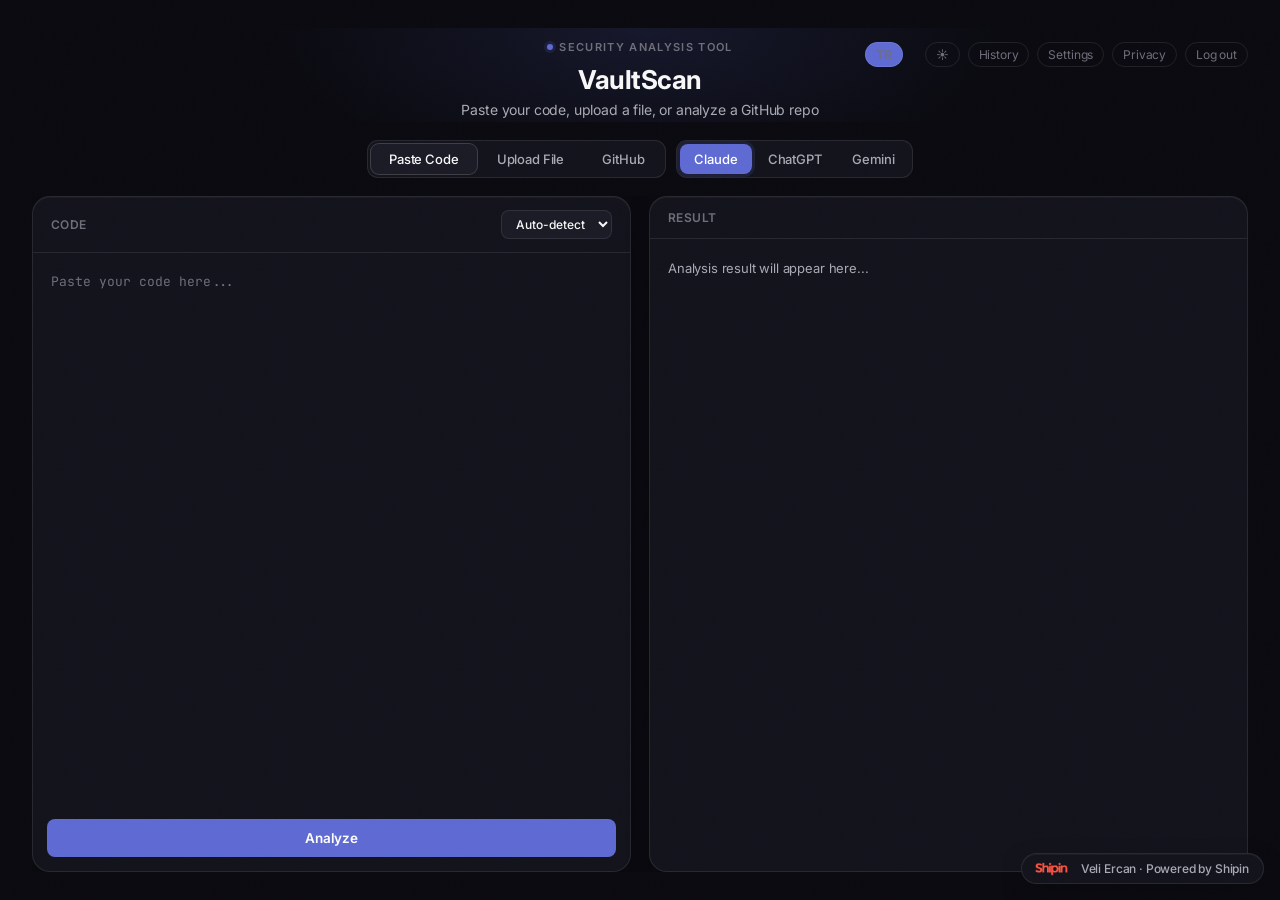
==== commit bbc0d449: "Add full English i18n support with a TR/EN language toggle Adds a bilingual UI (mirrors the existing" ====
--- a/static/index.html
+++ b/static/index.html
@@ -3,12 +3,24 @@
 <head>
   <meta charset="UTF-8">
   <meta name="viewport" content="width=device-width, initial-scale=1.0">
-  <title>VaultScan</title>
+  <title data-i18n="title_index">VaultScan</title>
+  <meta name="description" content="Show your code, file, or GitHub repo to Claude, ChatGPT, and Gemini at once — see security vulnerabilities in a single combined report.">
+  <meta property="og:type" content="website">
+  <meta property="og:title" content="VaultScan — AI-Powered Security Analysis Tool">
+  <meta property="og:description" content="Show your code, file, or GitHub repo to Claude, ChatGPT, and Gemini at once — see security vulnerabilities in a single combined report.">
+  <meta property="og:url" content="https://vaultscan-pxyt.onrender.com">
+  <meta property="og:image" content="https://vaultscan-pxyt.onrender.com/static/og-image.png">
+  <meta name="twitter:card" content="summary_large_image">
+  <meta name="twitter:title" content="VaultScan — AI-Powered Security Analysis Tool">
+  <meta name="twitter:description" content="Show your code, file, or GitHub repo to Claude, ChatGPT, and Gemini at once — see security vulnerabilities in a single combined report.">
+  <meta name="twitter:image" content="https://vaultscan-pxyt.onrender.com/static/og-image.png">
   <link rel="preconnect" href="https://fonts.googleapis.com">
   <link rel="preconnect" href="https://fonts.gstatic.com" crossorigin>
   <link href="https://fonts.googleapis.com/css2?family=Inter:wght@400;500;600;700&family=JetBrains+Mono:wght@400;500&display=swap" rel="stylesheet">
+  <link rel="icon" type="image/svg+xml" href="/static/favicon.svg">
   <link rel="stylesheet" href="/static/style.css">
   <script src="/static/theme.js"></script>
+  <script src="/static/i18n.js"></script>
   <script src="https://cdn.jsdelivr.net/npm/dompurify@3.4.11/dist/purify.min.js" integrity="sha384-o44XUELLEnv/iSlA1NWxBweqbD4TSR0qgq2VzVsxtkHS989JJjGKSE9vkfo5MN4K" crossorigin="anonymous"></script>
   <script src="/static/render-result.js"></script>
 </head>
@@ -17,25 +29,26 @@
     <div class="user-bar" id="userBar">
       <img id="userAvatar" class="user-avatar" src="" alt="" style="display:none">
       <span id="userName" class="user-name"></span>
+      <button id="langToggle" class="logout-link" onclick="toggleLang()">EN</button>
       <button id="themeToggle" class="logout-link" onclick="toggleTheme()">☀︎</button>
-      <a href="/history" class="logout-link">Geçmiş</a>
-      <a href="/settings" class="logout-link">Ayarlar</a>
-      <a href="/gizlilik" class="logout-link">Gizlilik</a>
-      <a href="/auth/logout" class="logout-link">Çıkış</a>
+      <a href="/history" class="logout-link" data-i18n="nav_history">Geçmiş</a>
+      <a href="/settings" class="logout-link" data-i18n="nav_settings">Ayarlar</a>
+      <a href="/gizlilik" class="logout-link" data-i18n="nav_privacy">Gizlilik</a>
+      <a href="/auth/logout" class="logout-link" data-i18n="nav_logout">Çıkış</a>
     </div>
     <div class="header">
-      <span class="eyebrow"><span class="dot"></span>Güvenlik Analiz Aracı</span>
+      <span class="eyebrow"><span class="dot"></span><span data-i18n="eyebrow_tool">Güvenlik Analiz Aracı</span></span>
       <h1>VaultScan</h1>
-      <p>Kodunu yapıştır, dosya yükle veya GitHub repo analiz et</p>
+      <p data-i18n="tagline_index">Kodunu yapıştır, dosya yükle veya GitHub repo analiz et</p>
     </div>
 
     <div class="toolbar">
       <div class="tabs">
-        <button class="tab active" onclick="switchTab('paste', this)">Kod Yapıştır</button>
-        <button class="tab" onclick="switchTab('file', this)">Dosya Yükle</button>
+        <button class="tab active" onclick="switchTab('paste', this)" data-i18n="tab_paste">Kod Yapıştır</button>
+        <button class="tab" onclick="switchTab('file', this)" data-i18n="tab_file">Dosya Yükle</button>
         <button class="tab" onclick="switchTab('github', this)">GitHub</button>
       </div>
-      <div class="provider-picker" id="providerPicker" title="Analiz için bir veya daha fazla AI seç">
+      <div class="provider-picker" id="providerPicker" data-i18n-title="provider_picker_title" title="Analiz için bir veya daha fazla AI seç">
         <button type="button" class="provider-chip active" data-provider="claude" onclick="toggleProvider(this)">Claude</button>
         <button type="button" class="provider-chip" data-provider="chatgpt" onclick="toggleProvider(this)">ChatGPT</button>
         <button type="button" class="provider-chip" data-provider="gemini" onclick="toggleProvider(this)">Gemini</button>
@@ -46,9 +59,9 @@
       <!-- Kod Yapıştır -->
       <div class="panel" id="pastePanel">
         <div class="panel-header">
-          <span>Kod</span>
+          <span data-i18n="label_code">Kod</span>
           <select id="language">
-            <option value="otomatik tespit">Otomatik Tespit</option>
+            <option value="otomatik tespit" data-i18n="lang_auto">Otomatik Tespit</option>
             <option value="Python">Python</option>
             <option value="JavaScript">JavaScript</option>
             <option value="TypeScript">TypeScript</option>
@@ -59,25 +72,25 @@
             <option value="SQL">SQL</option>
           </select>
         </div>
-        <textarea id="code" placeholder="Kodunu buraya yapıştır..."></textarea>
-        <button id="analyzeBtn" onclick="analyze()">Analiz Et</button>
+        <textarea id="code" data-i18n-placeholder="code_placeholder" placeholder="Kodunu buraya yapıştır..."></textarea>
+        <button id="analyzeBtn" onclick="analyze()" data-i18n="btn_analyze">Analiz Et</button>
       </div>
 
       <!-- Dosya Yükle -->
       <div class="panel" id="filePanel" style="display:none">
         <div class="panel-header">
-          <span>Dosya Yükle</span>
+          <span data-i18n="tab_file">Dosya Yükle</span>
           <span class="hint">.py .js .ts .php .java .go .rs .zip ...</span>
         </div>
         <div class="upload-area" id="uploadArea" onclick="document.getElementById('fileInput').click()">
           <div class="upload-icon">📁</div>
-          <p>Dosyayı buraya sürükle veya tıkla</p>
-          <p class="hint" style="margin-top:4px">ZIP dosyası ile birden fazla dosya analiz edebilirsin</p>
+          <p data-i18n="upload_drag_or_click">Dosyayı buraya sürükle veya tıkla</p>
+          <p class="hint" style="margin-top:4px" data-i18n="upload_zip_hint">ZIP dosyası ile birden fazla dosya analiz edebilirsin</p>
         </div>
         <input type="file" id="fileInput" style="display:none" onchange="selectFile(this)" accept=".py,.js,.ts,.php,.java,.go,.rs,.c,.cpp,.h,.cs,.rb,.swift,.kt,.sql,.html,.css,.sh,.yaml,.yml,.json,.zip">
         <div id="uploadActions" style="display:none">
-          <button id="uploadConfirmBtn" onclick="confirmUpload()">Analiz Et</button>
-          <button id="uploadCancelBtn" class="btn-secondary" onclick="cancelUpload()">İptal</button>
+          <button id="uploadConfirmBtn" onclick="confirmUpload()" data-i18n="btn_analyze">Analiz Et</button>
+          <button id="uploadCancelBtn" class="btn-secondary" onclick="cancelUpload()" data-i18n="btn_cancel">İptal</button>
         </div>
       </div>
 
@@ -87,27 +100,27 @@
           <span>GitHub Repo</span>
         </div>
         <div class="github-form">
-          <input class="inp" id="githubUrl" placeholder="https://github.com/kullanici/repo" type="text">
-          <input class="inp" id="githubToken" placeholder="GitHub Token (opsiyonel, private repo için)" type="password">
-          <p class="hint">Public repolar için token gerekmez. Max 20 dosya analiz edilir. · Ctrl+Enter ile analiz et</p>
+          <input class="inp" id="githubUrl" data-i18n-placeholder="github_url_placeholder" placeholder="https://github.com/kullanici/repo" type="text">
+          <input class="inp" id="githubToken" data-i18n-placeholder="github_token_placeholder" placeholder="GitHub Token (opsiyonel, private repo için)" type="password">
+          <p class="hint" data-i18n="github_hint">Public repolar için token gerekmez. Max 20 dosya analiz edilir. · Ctrl+Enter ile analiz et</p>
         </div>
-        <button id="githubBtn" onclick="analyzeGithub()">Repo Analiz Et</button>
+        <button id="githubBtn" onclick="analyzeGithub()" data-i18n="btn_analyze_repo">Repo Analiz Et</button>
       </div>
 
       <!-- Sonuç -->
       <div class="panel" id="resultPanel">
         <div class="panel-header">
-          <span id="resultTitle">Sonuç</span>
+          <span id="resultTitle" data-i18n="label_result">Sonuç</span>
           <div style="display:flex;gap:8px;align-items:center">
-            <button class="btn-copy" id="copyBtn" onclick="copyResult()" style="display:none">Kopyala</button>
+            <button class="btn-copy" id="copyBtn" onclick="copyResult()" style="display:none" data-i18n="btn_copy">Kopyala</button>
             <button class="btn-copy" id="mdBtn" onclick="downloadMarkdown()" style="display:none">Markdown</button>
             <button class="btn-copy" id="pdfBtn" onclick="window.print()" style="display:none">PDF</button>
-            <button class="btn-copy btn-stop" id="stopBtn" onclick="stopAnalysis()" style="display:none">⏹ Durdur</button>
+            <button class="btn-copy btn-stop" id="stopBtn" onclick="stopAnalysis()" style="display:none" data-i18n="btn_stop">⏹ Durdur</button>
             <span id="status"></span>
           </div>
         </div>
-        <div class="print-title">VaultScan — Güvenlik Analiz Raporu</div>
-        <div id="result" class="result">Analiz sonucu burada görünecek...</div>
+        <div class="print-title" data-i18n="print_title">VaultScan — Güvenlik Analiz Raporu</div>
+        <div id="result" class="result" data-i18n="result_placeholder">Analiz sonucu burada görünecek...</div>
       </div>
     </div>
   </div>
@@ -117,4 +130,4 @@
   </a>
   <script src="/static/app.js"></script>
 </body>
-</html>+</html>
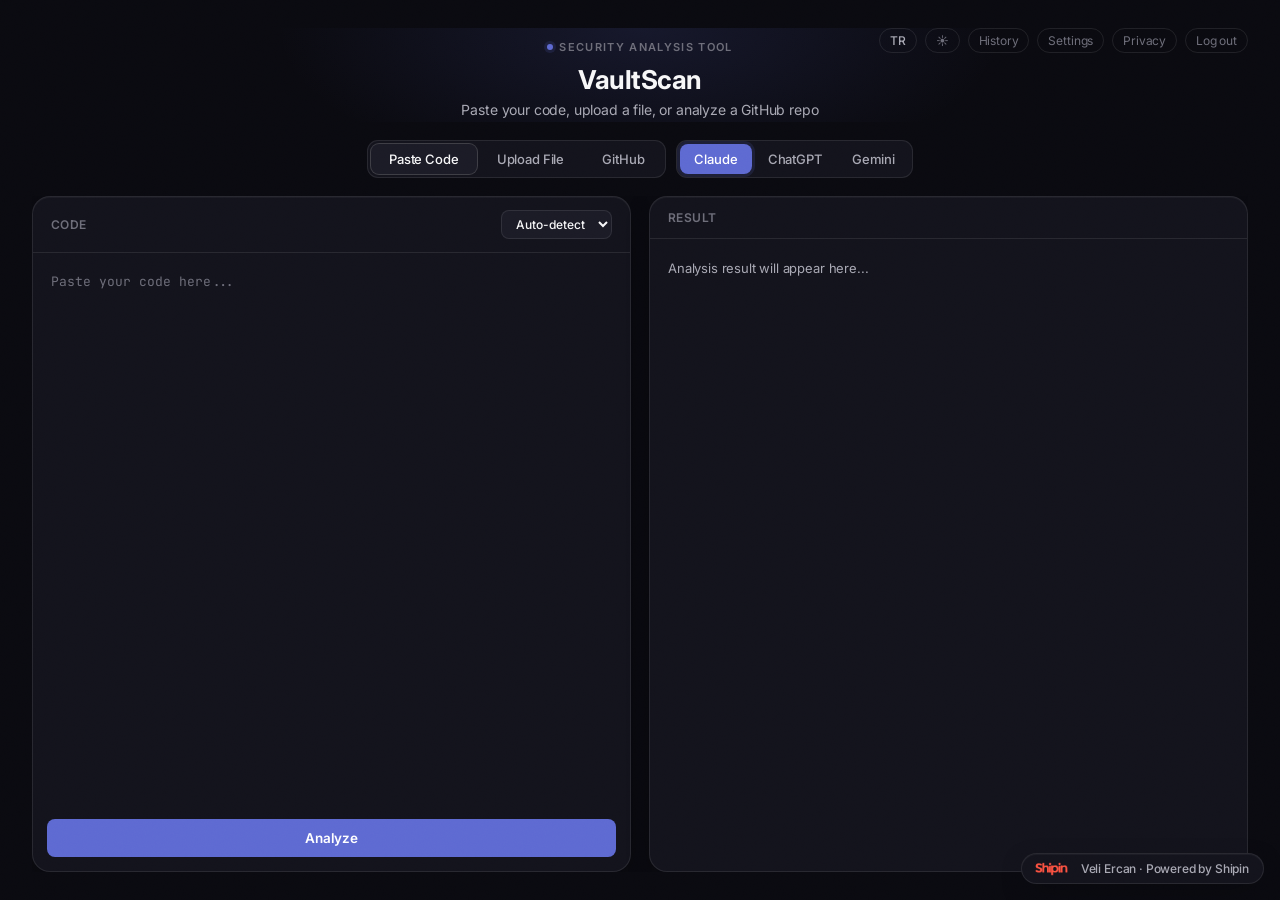
==== commit c3b112c5: "Add aria-label to icon-only theme/language toggle buttons #themeToggle only shows a sun/moon glyph a" ====
--- a/static/index.html
+++ b/static/index.html
@@ -29,8 +29,8 @@
     <div class="user-bar" id="userBar">
       <img id="userAvatar" class="user-avatar" src="" alt="" style="display:none">
       <span id="userName" class="user-name"></span>
-      <button id="langToggle" class="logout-link" onclick="toggleLang()">EN</button>
-      <button id="themeToggle" class="logout-link" onclick="toggleTheme()">☀︎</button>
+      <button id="langToggle" class="logout-link" onclick="toggleLang()" aria-label="Switch language">EN</button>
+      <button id="themeToggle" class="logout-link" onclick="toggleTheme()" aria-label="Toggle color theme">☀︎</button>
       <a href="/history" class="logout-link" data-i18n="nav_history">Geçmiş</a>
       <a href="/settings" class="logout-link" data-i18n="nav_settings">Ayarlar</a>
       <a href="/gizlilik" class="logout-link" data-i18n="nav_privacy">Gizlilik</a>
--- a/static/style.css
+++ b/static/style.css
@@ -115,8 +115,9 @@
 
 .logout-link:hover { color: var(--text); border-color: var(--border-strong); background: var(--bg-hover); }
 
-#themeToggle { background: transparent; margin: 0; font-weight: 500; }
-#themeToggle:hover { background: var(--bg-hover); box-shadow: none; }
+#themeToggle, #langToggle { background: transparent; margin: 0; font-weight: 500; }
+#themeToggle:hover, #langToggle:hover { background: var(--bg-hover); box-shadow: none; }
+#langToggle { color: var(--text-secondary); }
 
 .header {
   text-align: center;
@@ -159,10 +160,12 @@
 
 .toolbar {
   display: flex;
+  flex-wrap: wrap;
   align-items: center;
   justify-content: center;
   gap: 10px;
   align-self: center;
+  max-width: 100%;
 }
 
 .tabs {
@@ -918,6 +921,24 @@
 @media (max-width: 900px) {
   .editor { flex-direction: column; overflow: visible; }
   .container { height: auto; min-height: 100vh; overflow-y: auto; }
+}
+
+@media (max-width: 640px) {
+  .user-bar {
+    position: static;
+    flex-wrap: wrap;
+    justify-content: flex-end;
+    margin-bottom: 8px;
+  }
+}
+
+/* .settings-container is always ~640px wide regardless of viewport,
+   so its user-bar needs the same wrapping treatment unconditionally. */
+.settings-container .user-bar {
+  position: static;
+  flex-wrap: wrap;
+  justify-content: flex-end;
+  margin-bottom: 8px;
 }
 
 @media (prefers-reduced-motion: reduce) {
